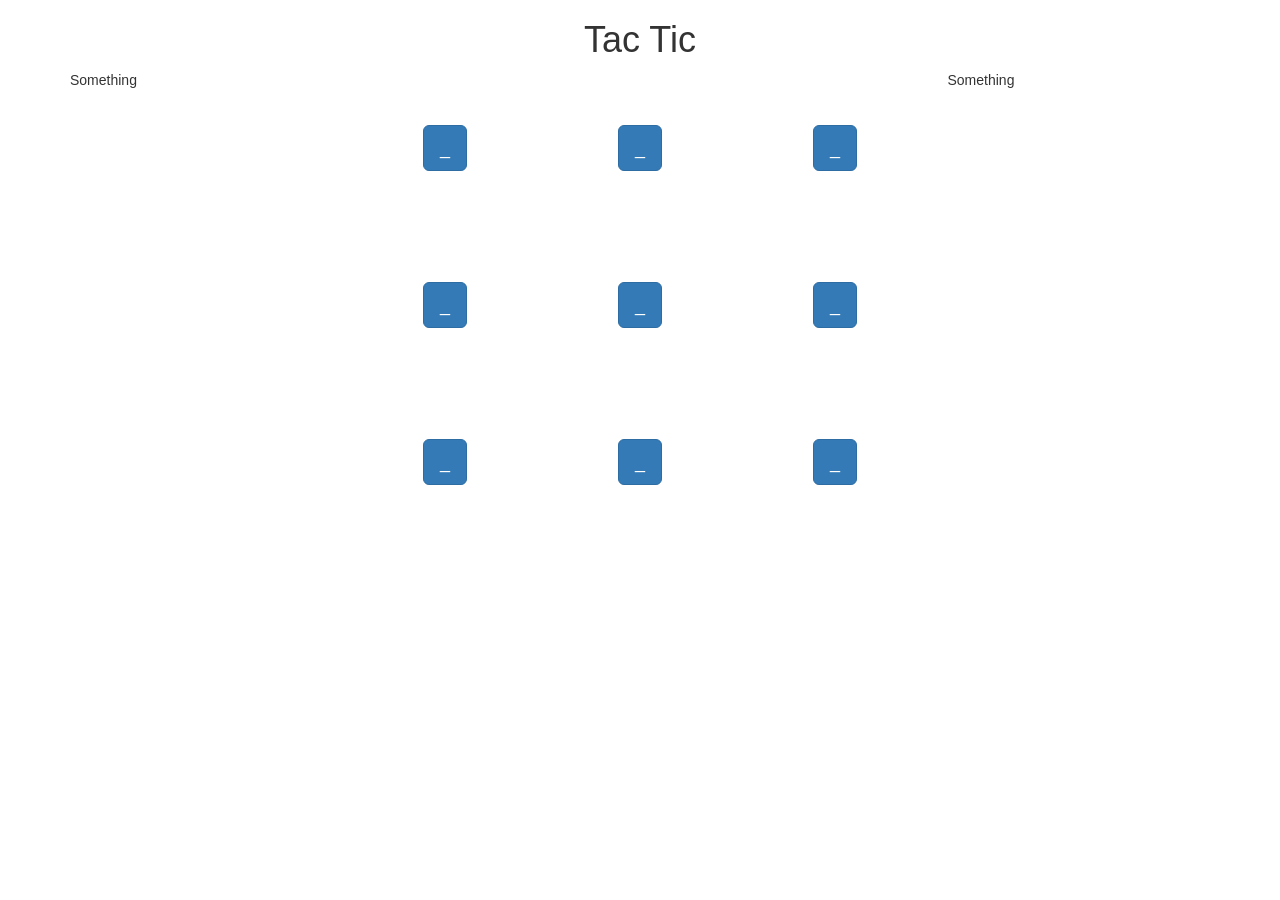
==== tictactoe.html @ 6d6473d4 "Add jquery to click on divs" ====
<html>
<head>
    <link href="css/bootstrap.css" rel="stylesheet" type="text/css">
    <link href="css/styles.css" rel="stylesheet" type="text/css">
    <script src="js/jquery-1.11.3.js"></script>
    <script src="js/scripts.js"></script>
    <title>Tac Tic</title>
</head>
<body>
    <div class="container">
        <div class="row">
            <div class="col-md-12">
                <h1 class="text-center">Tac Tic</h1>
            </div>
        </div>
        <div class="row">
            <div class="col-xs-3">
                Something
            </div>
            <div class="col-xs-6 ">
                <div class="row game">
                    <div class="col-xs-4">
                        <button id="1" class="btn btn-primary btn-lg">_</button>
                    </div>
                    <div class="col-xs-4">
                        <button id="2" class="btn btn-primary btn-lg">_</button>
                    </div>
                    <div class="col-xs-4">
                        <button id="3"class="btn btn-primary btn-lg">_</button>
                    </div>
                </div>
                <div class="row game">
                    <div class="col-xs-4">
                        <button id="4"class="btn btn-primary btn-lg">_</button>
                    </div>
                    <div class="col-xs-4">
                        <button id="5"class="btn btn-primary btn-lg">_</button>
                    </div>
                    <div class="col-xs-4">
                        <button id="6"class="btn btn-primary btn-lg">_</button>
                    </div>
                </div>
                <div class="row game">
                    <div class="col-xs-4">
                        <button id="7"class="btn btn-primary btn-lg">_</button>
                    </div>
                    <div class="col-xs-4">
                        <button id="8"class="btn btn-primary btn-lg">_</button>
                    </div>
                    <div class="col-xs-4">
                        <button id="9"class="btn btn-primary btn-lg">_</button>
                    </div>
                </div>
            </div>
            <div class="col-xs-3">
                Something
            </div>
        </div>
    </div>
</body>
</html>
---- css/styles.css ----
.col-centered{
    float: none;
    margin: 0 auto;
}
div.game {
    padding-top: 10%;
    padding-bottom: 10%;
    text-align: center;
}
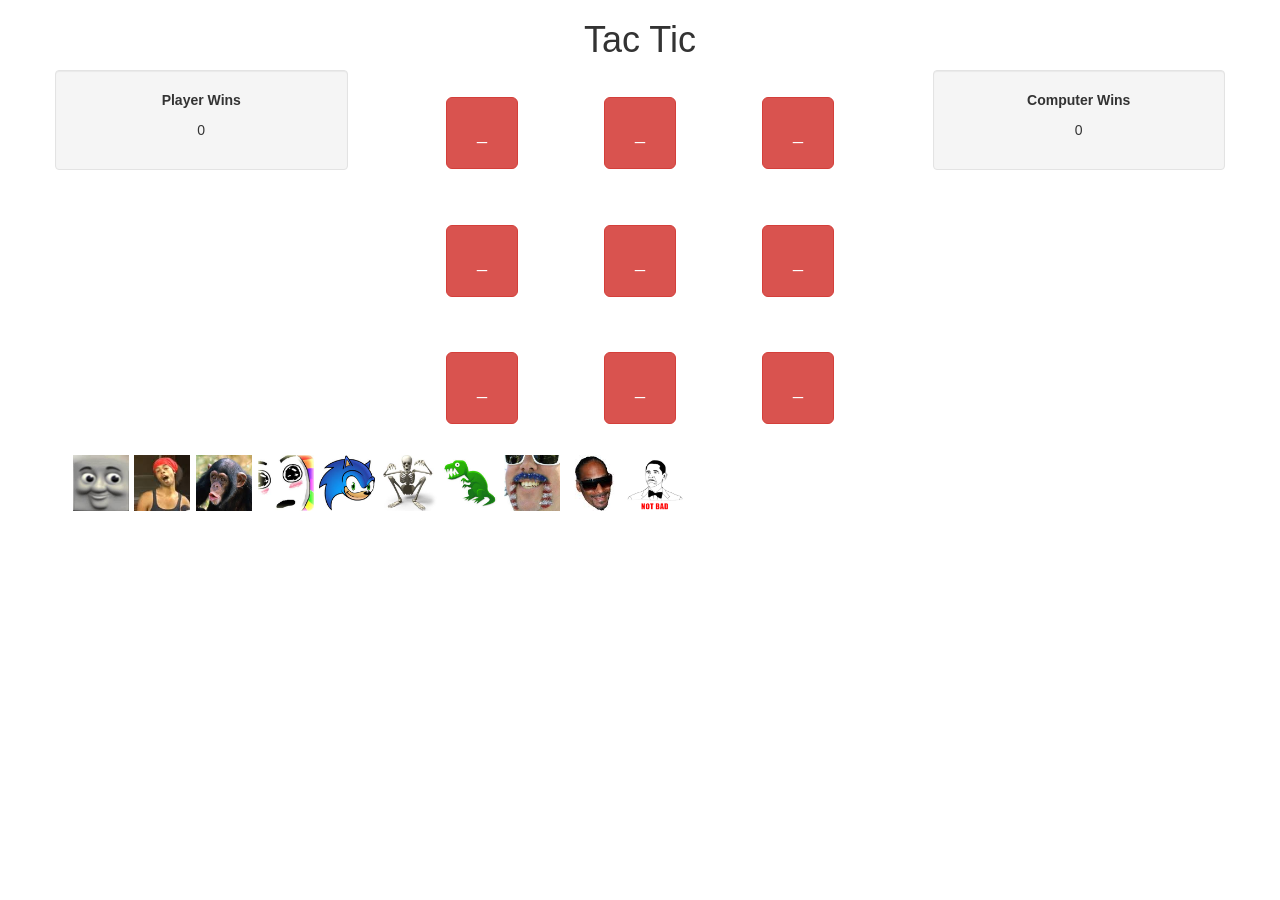
==== commit 32c60f10: "Remove page refresh on game complete, add computer and user images" ====
--- a/tictactoe.html
+++ b/tictactoe.html
@@ -14,47 +14,55 @@
             </div>
         </div>
         <div class="row">
-            <div class="col-xs-3">
-                Something
+            <div class="well col-sm-3">
+                <p class="text-center"><strong>Player Wins</strong></p>
+                <p class="text-center"><span id="player">0</span></p>
             </div>
-            <div class="col-xs-6 ">
+            <div class="col-sm-6 ">
                 <div class="row game">
                     <div class="col-xs-4">
-                        <button id="1" class="btn btn-primary btn-lg">_</button>
+                        <button id="1" class="btn btn-danger btn-lg">_</button>
                     </div>
                     <div class="col-xs-4">
-                        <button id="2" class="btn btn-primary btn-lg">_</button>
+                        <button id="2" class="btn btn-danger btn-lg">_</button>
                     </div>
                     <div class="col-xs-4">
-                        <button id="3"class="btn btn-primary btn-lg">_</button>
+                        <button id="3"class="btn btn-danger btn-lg">_</button>
                     </div>
                 </div>
                 <div class="row game">
                     <div class="col-xs-4">
-                        <button id="4"class="btn btn-primary btn-lg">_</button>
+                        <button id="4"class="btn btn-danger btn-lg">_</button>
                     </div>
                     <div class="col-xs-4">
-                        <button id="5"class="btn btn-primary btn-lg">_</button>
+                        <button id="5"class="btn btn-danger btn-lg">_</button>
                     </div>
                     <div class="col-xs-4">
-                        <button id="6"class="btn btn-primary btn-lg">_</button>
+                        <button id="6"class="btn btn-danger btn-lg">_</button>
                     </div>
                 </div>
                 <div class="row game">
                     <div class="col-xs-4">
-                        <button id="7"class="btn btn-primary btn-lg">_</button>
+                        <button id="7"class="btn btn-danger btn-lg">_</button>
                     </div>
                     <div class="col-xs-4">
-                        <button id="8"class="btn btn-primary btn-lg">_</button>
+                        <button id="8"class="btn btn-danger btn-lg">_</button>
                     </div>
                     <div class="col-xs-4">
-                        <button id="9"class="btn btn-primary btn-lg">_</button>
+                        <button id="9"class="btn btn-danger btn-lg">_</button>
                     </div>
                 </div>
             </div>
-            <div class="col-xs-3">
-                Something
+            <div class="well col-sm-3">
+                <p class="text-center"><strong>Computer Wins</strong></p>
+                <p class="text-center"><span id="computer">0</span</p>
             </div>
+        </div>
+        <div class="row">
+            <div class="col-xs-12 ">
+                <img src="img/1.jpg"/><img src="img/2.jpg"/><img src="img/3.jpg"/><img src="img/4.jpg"/><img src="img/5.jpg"/><img src="img/6.jpg"/><img src="img/7.jpg"/><img src="img/8.jpg"/><img src="img/9.jpg"/><img src="img/10.png"/>
+            </div>
+
         </div>
     </div>
 </body>
--- a/css/styles.css
+++ b/css/styles.css
@@ -3,7 +3,15 @@
     margin: 0 auto;
 }
 div.game {
-    padding-top: 10%;
-    padding-bottom: 10%;
+    padding:5% 10% 5% 10%;
     text-align: center;
 }
+ button{
+   height:4em;
+   width:4em;
+ }
+
+img{
+    max-height:4em;
+    margin:.2em;
+}
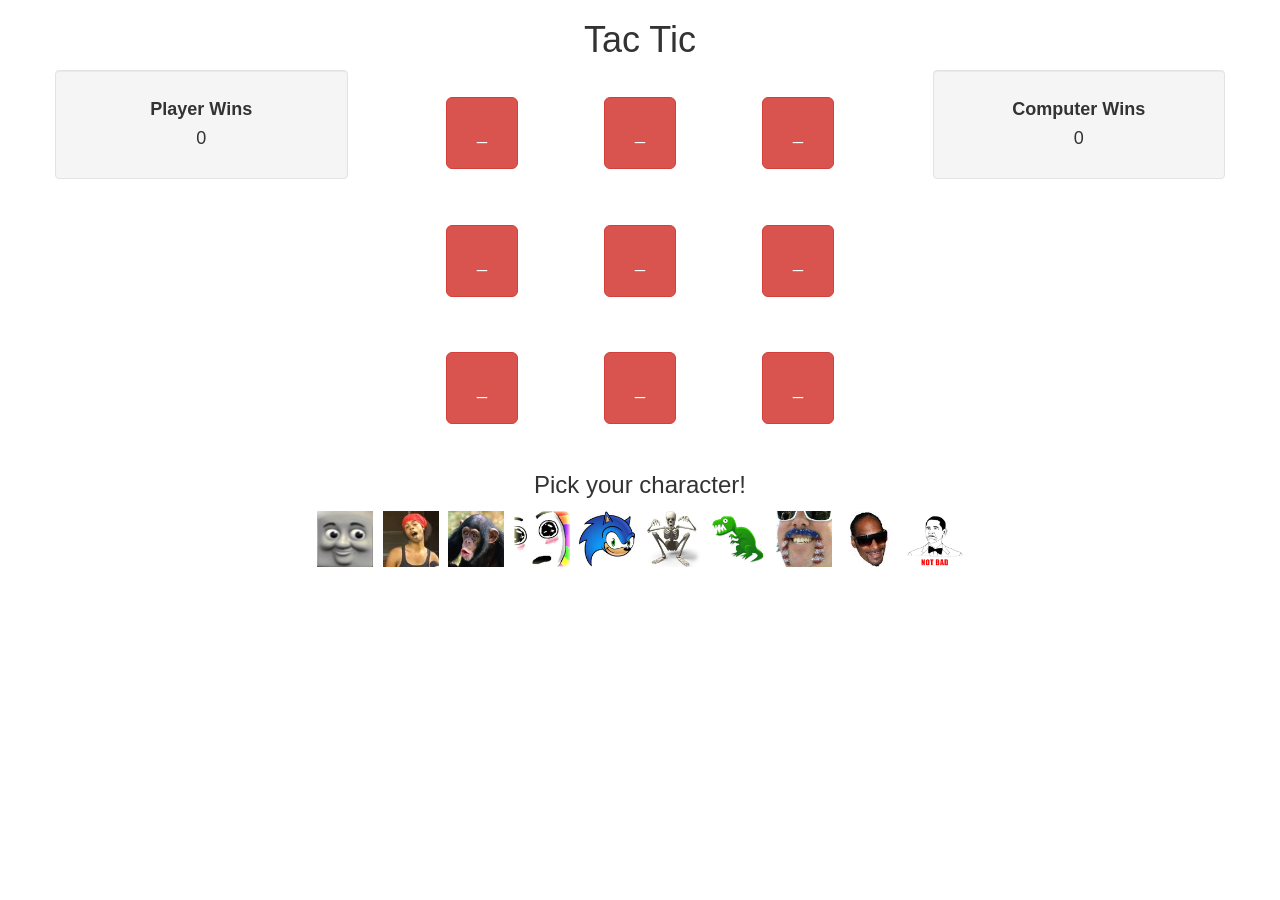
==== commit eb9f50b6: "Add user icons, add jquery effects when icon is selected" ====
--- a/tictactoe.html
+++ b/tictactoe.html
@@ -2,7 +2,9 @@
 <head>
     <link href="css/bootstrap.css" rel="stylesheet" type="text/css">
     <link href="css/styles.css" rel="stylesheet" type="text/css">
+    <link href='https://fonts.googleapis.com/css?family=VT323|Share+Tech+Mono' rel='stylesheet' type='text/css'>
     <script src="js/jquery-1.11.3.js"></script>
+    <script src="js/jquery-ui.js"></script>
     <script src="js/scripts.js"></script>
     <title>Tac Tic</title>
 </head>
@@ -15,8 +17,8 @@
         </div>
         <div class="row">
             <div class="well col-sm-3">
-                <p class="text-center"><strong>Player Wins</strong></p>
-                <p class="text-center"><span id="player">0</span></p>
+                <h4 class="text-center"><strong>Player Wins</strong></h4>
+                <h4 class="text-center"><span id="player">0</span></h4>
             </div>
             <div class="col-sm-6 ">
                 <div class="row game">
@@ -54,13 +56,23 @@
                 </div>
             </div>
             <div class="well col-sm-3">
-                <p class="text-center"><strong>Computer Wins</strong></p>
-                <p class="text-center"><span id="computer">0</span</p>
+                <h4 class="text-center"><strong>Computer Wins</strong></h4>
+                <h4 class="text-center"><span id="computer">0</span</h4>
             </div>
         </div>
         <div class="row">
-            <div class="col-xs-12 ">
-                <img src="img/1.jpg"/><img src="img/2.jpg"/><img src="img/3.jpg"/><img src="img/4.jpg"/><img src="img/5.jpg"/><img src="img/6.jpg"/><img src="img/7.jpg"/><img src="img/8.jpg"/><img src="img/9.jpg"/><img src="img/10.png"/>
+            <div class="col-xs-12 text-center">
+                <h3 class="choice">Pick your character!</h3>
+                <p><img class="icon" src="img/1.jpg" alt="Thomas the Tank Engine"/>
+                    <img class="icon" src="img/2.jpg" alt="Antoine Dodson"/>
+                    <img class="icon" src="img/3.jpg" alt="a Chimp"/>
+                    <img class="icon" src="img/4.jpg" alt="Some Guy"/>
+                    <img class="icon" src="img/5.jpg" alt="Sonic"/>
+                    <img class="icon" src="img/6.jpg" alt="Spooky Skeleton"/>
+                    <img class="icon" src="img/7.jpg" alt="a Dinosaur"/>
+                    <img class="icon" src="img/8.jpg" alt="Patriotic Mustache Man"/>
+                    <img class="icon" src="img/9.jpg" alt="Snoop"/>
+                    <img class="icon" src="img/10.png" alt="Obama"/></p>
             </div>
 
         </div>
--- a/css/styles.css
+++ b/css/styles.css
@@ -15,3 +15,7 @@
     max-height:4em;
     margin:.2em;
 }
+
+h1, h2, h3, h4 {
+    font-family: 'VT323', ;
+    }
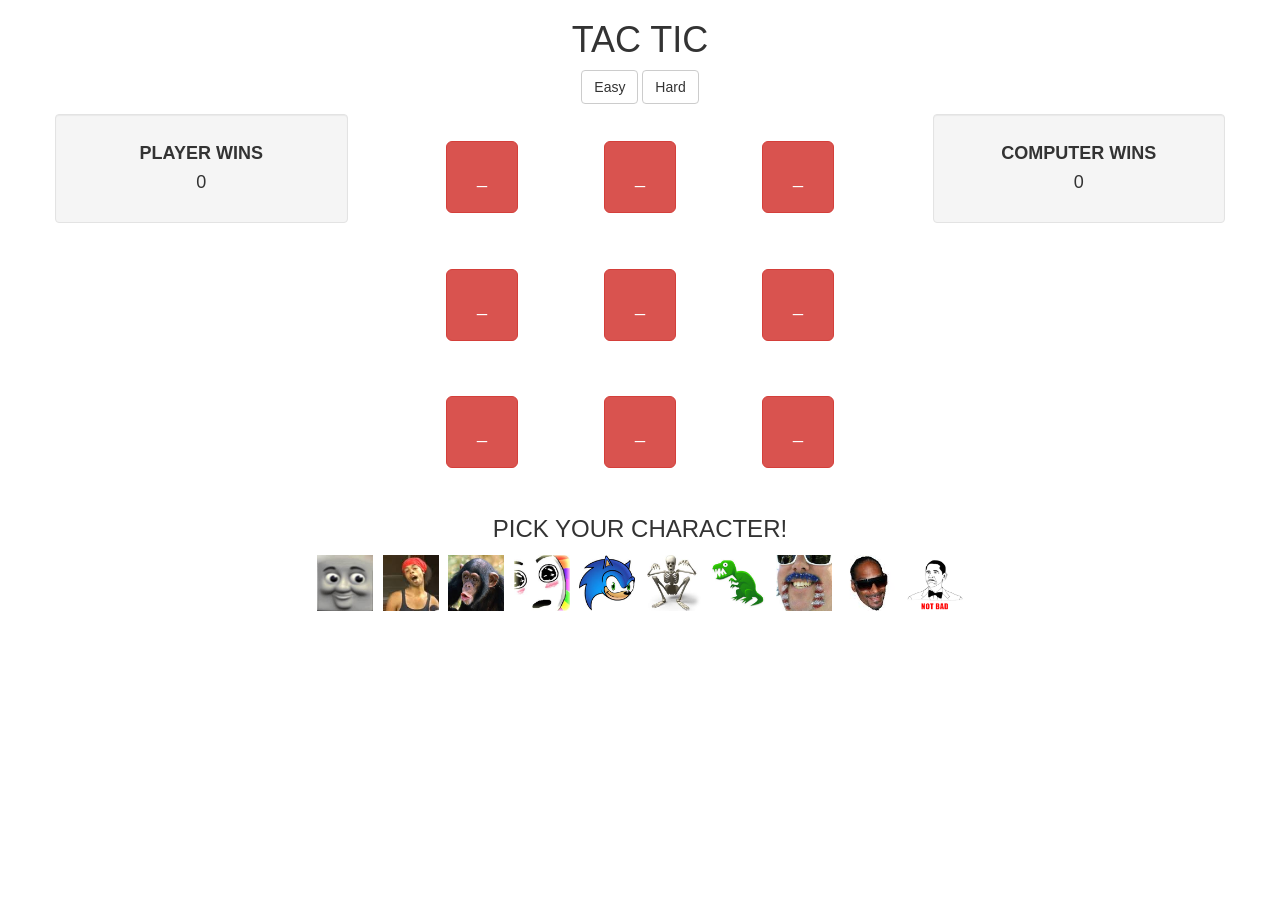
==== commit 25c6e4fa: "Add more difficult AI for computer player" ====
--- a/tictactoe.html
+++ b/tictactoe.html
@@ -13,6 +13,7 @@
         <div class="row">
             <div class="col-md-12">
                 <h1 class="text-center">Tac Tic</h1>
+                <p class ="text-center"><button id="easy" class="btn btn-default">Easy</button> <button id="hard" class="btn btn-default">Hard</button></p>
             </div>
         </div>
         <div class="row">
@@ -66,7 +67,7 @@
                 <p><img class="icon" src="img/1.jpg" alt="Thomas the Tank Engine"/>
                     <img class="icon" src="img/2.jpg" alt="Antoine Dodson"/>
                     <img class="icon" src="img/3.jpg" alt="a Chimp"/>
-                    <img class="icon" src="img/4.jpg" alt="Some Guy"/>
+                    <img class="icon" src="img/4.jpg" alt="Captain Sparkles"/>
                     <img class="icon" src="img/5.jpg" alt="Sonic"/>
                     <img class="icon" src="img/6.jpg" alt="Spooky Skeleton"/>
                     <img class="icon" src="img/7.jpg" alt="a Dinosaur"/>
--- a/css/styles.css
+++ b/css/styles.css
@@ -6,7 +6,7 @@
     padding:5% 10% 5% 10%;
     text-align: center;
 }
- button{
+.game button{
    height:4em;
    width:4em;
  }
@@ -18,4 +18,5 @@
 
 h1, h2, h3, h4 {
     font-family: 'VT323', ;
+    text-transform: uppercase;
     }
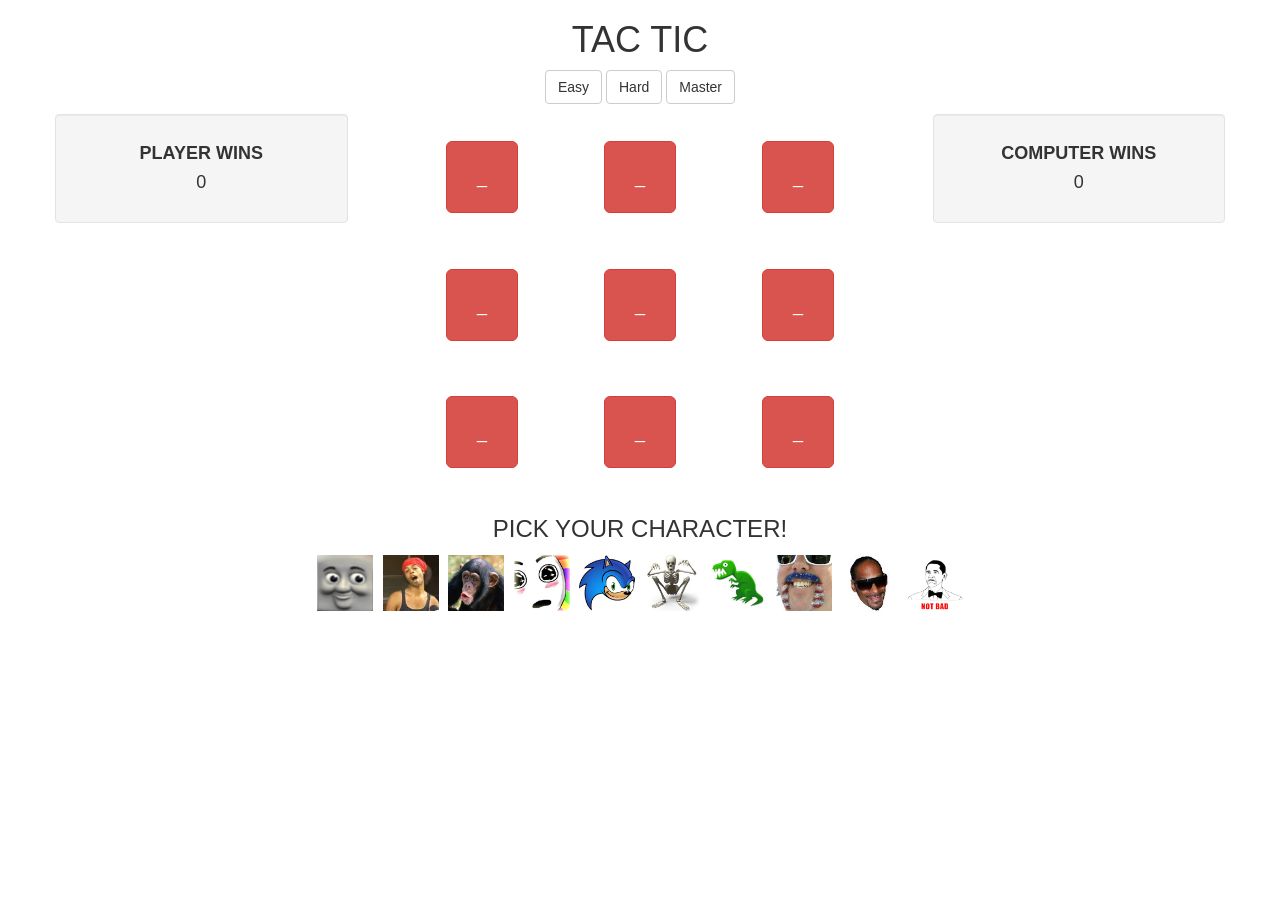
==== commit f802b6cf: "Add master difficulty mode" ====
--- a/tictactoe.html
+++ b/tictactoe.html
@@ -13,7 +13,9 @@
         <div class="row">
             <div class="col-md-12">
                 <h1 class="text-center">Tac Tic</h1>
-                <p class ="text-center"><button id="easy" class="btn btn-default">Easy</button> <button id="hard" class="btn btn-default">Hard</button></p>
+                <p class ="text-center"><button id="easy" class="btn btn-default difficulty">Easy</button>
+                    <button id="hard" class="btn btn-default difficulty">Hard</button>
+                    <button id="master" class="btn btn-default difficulty">Master</button></p>
             </div>
         </div>
         <div class="row">
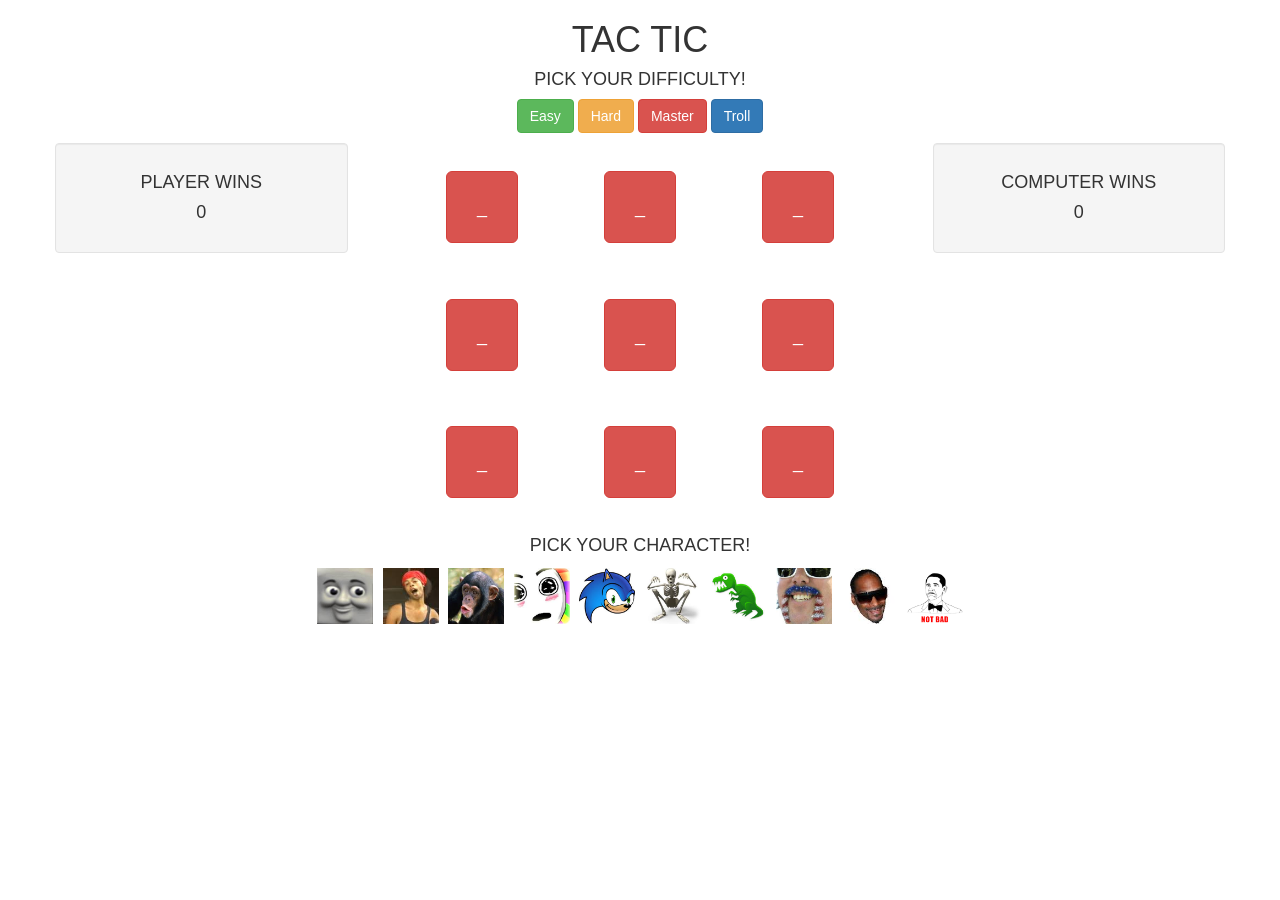
==== commit e37818ac: "Add css animations" ====
--- a/tictactoe.html
+++ b/tictactoe.html
@@ -2,6 +2,7 @@
 <head>
     <link href="css/bootstrap.css" rel="stylesheet" type="text/css">
     <link href="css/styles.css" rel="stylesheet" type="text/css">
+    <link href="css/animate.css" rel="stylesheet" type="text/css">
     <link href='https://fonts.googleapis.com/css?family=VT323|Share+Tech+Mono' rel='stylesheet' type='text/css'>
     <script src="js/jquery-1.11.3.js"></script>
     <script src="js/jquery-ui.js"></script>
@@ -11,20 +12,22 @@
 <body>
     <div class="container">
         <div class="row">
-            <div class="col-md-12">
-                <h1 class="text-center">Tac Tic</h1>
-                <p class ="text-center"><button id="easy" class="btn btn-default difficulty">Easy</button>
-                    <button id="hard" class="btn btn-default difficulty">Hard</button>
-                    <button id="master" class="btn btn-default difficulty">Master</button></p>
+            <div class="col-md-12 text-center">
+                <h1>Tac Tic</h1>
+                <h4>Pick your difficulty!</h4>
+                <p><button id="easy" class="btn btn-success difficulty">Easy</button>
+                    <button id="hard" class="btn btn-warning difficulty">Hard</button>
+                    <button id="master" class="btn btn-danger difficulty">Master</button>
+                    <button id="troll" class="btn btn-primary difficulty">Troll</button></p>
             </div>
         </div>
         <div class="row">
             <div class="well col-sm-3">
-                <h4 class="text-center"><strong>Player Wins</strong></h4>
+                <h4 class="text-center">Player Wins</h4>
                 <h4 class="text-center"><span id="player">0</span></h4>
             </div>
             <div class="col-sm-6 ">
-                <div class="row game">
+                <div class="row game ">
                     <div class="col-xs-4">
                         <button id="1" class="btn btn-danger btn-lg">_</button>
                     </div>
@@ -59,13 +62,13 @@
                 </div>
             </div>
             <div class="well col-sm-3">
-                <h4 class="text-center"><strong>Computer Wins</strong></h4>
+                <h4 class="text-center">Computer Wins</h4>
                 <h4 class="text-center"><span id="computer">0</span</h4>
             </div>
         </div>
         <div class="row">
             <div class="col-xs-12 text-center">
-                <h3 class="choice">Pick your character!</h3>
+                <h4 class="choice">Pick your character!</h4>
                 <p><img class="icon" src="img/1.jpg" alt="Thomas the Tank Engine"/>
                     <img class="icon" src="img/2.jpg" alt="Antoine Dodson"/>
                     <img class="icon" src="img/3.jpg" alt="a Chimp"/>
